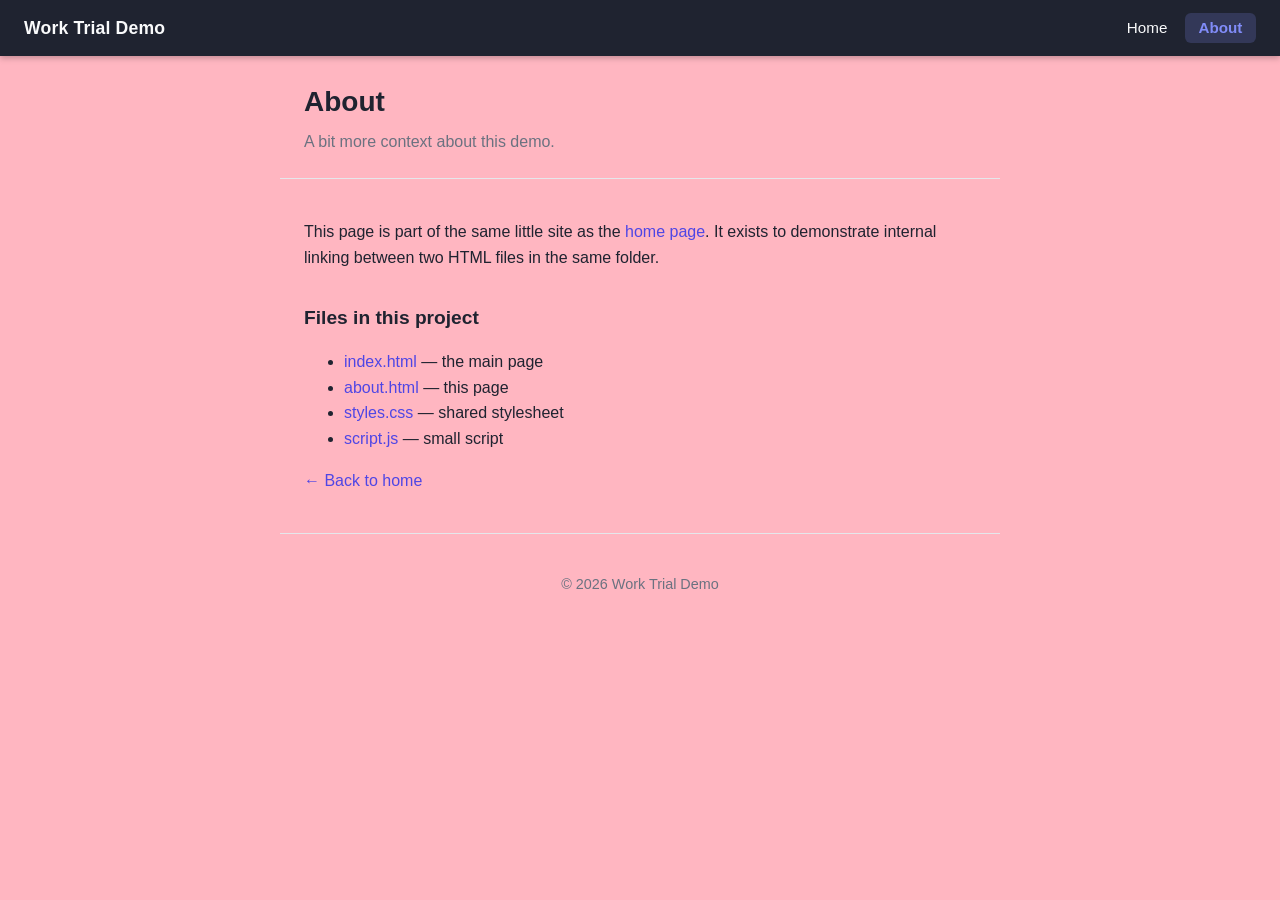
==== about.html @ fc3dd26b "agent: add a navbar with all the pages created" ====
<!DOCTYPE html>
<html lang="en">
<head>
  <meta charset="UTF-8">
  <meta name="viewport" content="width=device-width, initial-scale=1.0">
  <title>About — My Work Trial Test Page</title>
  <link rel="stylesheet" href="styles.css">
</head>
<body>

  <nav class="navbar">
    <a class="nav-brand" href="index.html">Work Trial Demo</a>
    <button class="nav-toggle" id="nav-toggle" aria-label="Toggle navigation" aria-expanded="false">
      <span></span>
      <span></span>
      <span></span>
    </button>
    <ul class="nav-links" id="nav-links">
      <li><a href="index.html">Home</a></li>
      <li><a href="about.html" class="active">About</a></li>
    </ul>
  </nav>

  <header>
    <h1>About</h1>
    <p class="subtitle">A bit more context about this demo.</p>
  </header>

  <main>
    <section>
      <p>
        This page is part of the same little site as the
        <a href="index.html">home page</a>. It exists to demonstrate
        internal linking between two HTML files in the same folder.
      </p>
    </section>

    <section>
      <h2>Files in this project</h2>
      <ul>
        <li><a href="index.html">index.html</a> — the main page</li>
        <li><a href="about.html">about.html</a> — this page</li>
        <li><a href="styles.css">styles.css</a> — shared stylesheet</li>
        <li><a href="script.js">script.js</a> — small script</li>
      </ul>
    </section>

    <p><a href="index.html">← Back to home</a></p>
  </main>

  <footer>
    <p>&copy; <span id="year"></span> Work Trial Demo</p>
  </footer>

  <script src="script.js"></script>
</body>
</html>
---- styles.css ----
:root {
  --bg: #ffb6c1;
  --fg: #1f2330;
  --accent: #4f46e5;
  --muted: #6b7280;
  --nav-bg: #1f2330;
  --nav-fg: #f9fafb;
  --nav-active: #818cf8;
  --nav-hover: #818cf8;
}

* { box-sizing: border-box; }

body {
  margin: 0;
  font-family: -apple-system, BlinkMacSystemFont, "Segoe UI", Roboto, sans-serif;
  background: var(--bg);
  color: var(--fg);
  line-height: 1.6;
}

/* ── Navbar ─────────────────────────────────────────────────────── */
.navbar {
  display: flex;
  align-items: center;
  justify-content: space-between;
  background: var(--nav-bg);
  padding: 0 1.5rem;
  height: 56px;
  position: sticky;
  top: 0;
  z-index: 100;
  box-shadow: 0 2px 6px rgba(0, 0, 0, 0.25);
}

.nav-brand {
  color: var(--nav-fg);
  font-weight: 700;
  font-size: 1.1rem;
  text-decoration: none;
  white-space: nowrap;
  letter-spacing: 0.01em;
}
.nav-brand:hover { color: var(--nav-active); text-decoration: none; }

.nav-links {
  list-style: none;
  display: flex;
  gap: 0.25rem;
  margin: 0;
  padding: 0;
}

.nav-links a {
  color: var(--nav-fg);
  text-decoration: none;
  padding: 0.4rem 0.85rem;
  border-radius: 6px;
  font-size: 0.95rem;
  transition: background 0.15s, color 0.15s;
}
.nav-links a:hover {
  background: rgba(255, 255, 255, 0.1);
  color: var(--nav-active);
  text-decoration: none;
}
.nav-links a.active {
  background: rgba(129, 140, 248, 0.2);
  color: var(--nav-active);
  font-weight: 600;
}

/* Hamburger button (hidden on desktop) */
.nav-toggle {
  display: none;
  flex-direction: column;
  justify-content: center;
  gap: 5px;
  background: none;
  border: none;
  cursor: pointer;
  padding: 0.4rem;
  border-radius: 6px;
}
.nav-toggle span {
  display: block;
  width: 22px;
  height: 2px;
  background: var(--nav-fg);
  border-radius: 2px;
  transition: transform 0.2s, opacity 0.2s;
}
.nav-toggle:hover { background: rgba(255, 255, 255, 0.1); }

/* Mobile styles */
@media (max-width: 600px) {
  .nav-toggle {
    display: flex;
  }

  .nav-links {
    display: none;
    flex-direction: column;
    gap: 0;
    position: absolute;
    top: 56px;
    left: 0;
    right: 0;
    background: var(--nav-bg);
    padding: 0.5rem 1rem 1rem;
    box-shadow: 0 4px 8px rgba(0, 0, 0, 0.2);
  }
  .nav-links.open {
    display: flex;
  }
  .nav-links a {
    padding: 0.65rem 0.5rem;
    border-radius: 6px;
  }

  /* Animate hamburger → ✕ when open */
  .nav-toggle[aria-expanded="true"] span:nth-child(1) {
    transform: translateY(7px) rotate(45deg);
  }
  .nav-toggle[aria-expanded="true"] span:nth-child(2) {
    opacity: 0;
  }
  .nav-toggle[aria-expanded="true"] span:nth-child(3) {
    transform: translateY(-7px) rotate(-45deg);
  }
}

/* ── Page layout ─────────────────────────────────────────────────── */
header, main, footer {
  max-width: 720px;
  margin: 0 auto;
  padding: 1.5rem;
}

header {
  border-bottom: 1px solid #e5e7eb;
}

h1 { margin: 0 0 0.25rem; font-size: 1.75rem; }
h2 { margin-top: 2rem; font-size: 1.2rem; }

.subtitle { color: var(--muted); margin: 0; }

a { color: var(--accent); text-decoration: none; }
a:hover { text-decoration: underline; }

button {
  background: var(--accent);
  color: white;
  border: 0;
  padding: 0.6rem 1rem;
  border-radius: 6px;
  font-size: 1rem;
  cursor: pointer;
}
button:hover { opacity: 0.9; }

footer {
  border-top: 1px solid #e5e7eb;
  color: var(--muted);
  font-size: 0.9rem;
  text-align: center;
}
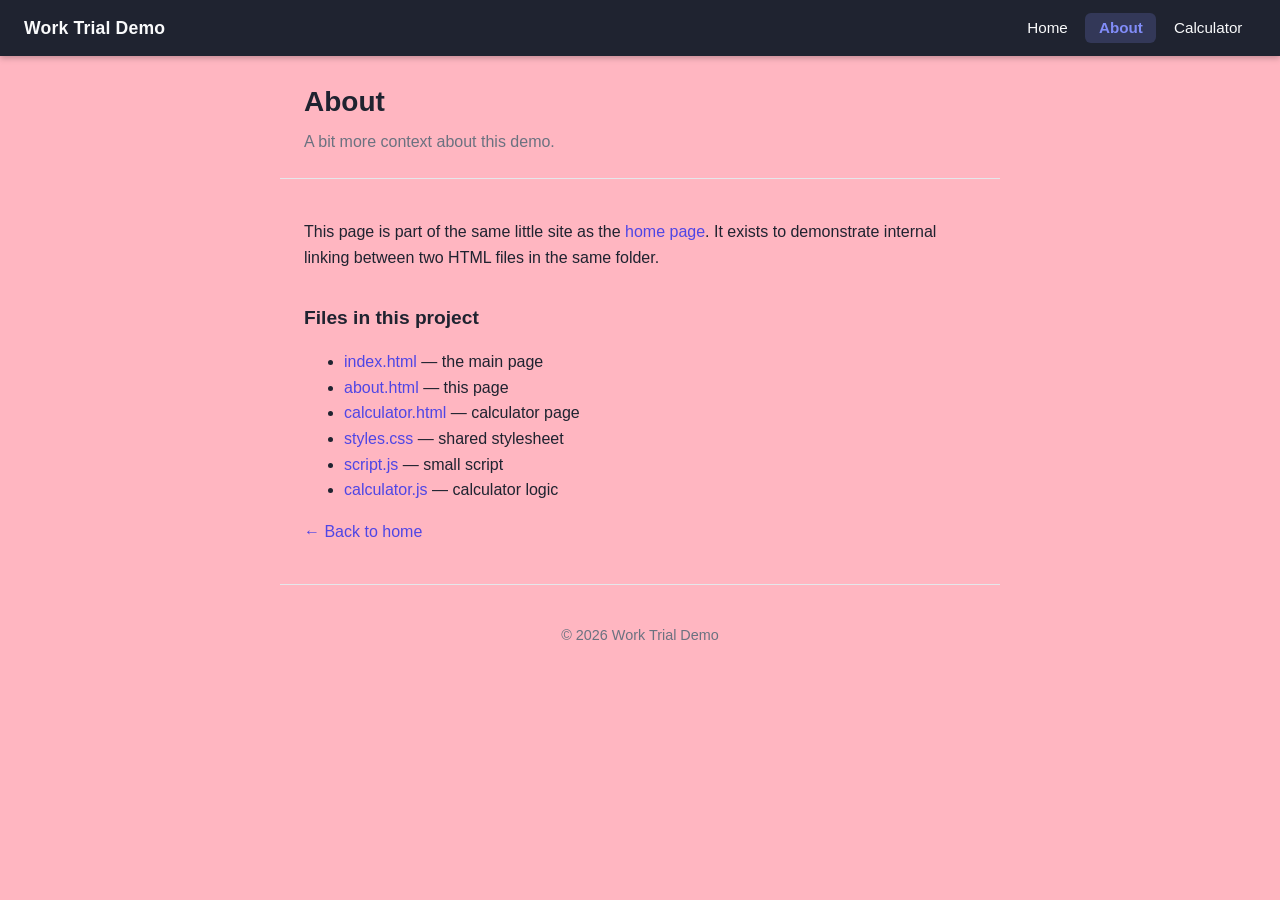
==== commit 3d70704e: "agent: Create a calculator page." ====
--- a/about.html
+++ b/about.html
@@ -18,6 +18,7 @@
     <ul class="nav-links" id="nav-links">
       <li><a href="index.html">Home</a></li>
       <li><a href="about.html" class="active">About</a></li>
+      <li><a href="calculator.html">Calculator</a></li>
     </ul>
   </nav>
 
@@ -40,8 +41,10 @@
       <ul>
         <li><a href="index.html">index.html</a> — the main page</li>
         <li><a href="about.html">about.html</a> — this page</li>
+        <li><a href="calculator.html">calculator.html</a> — calculator page</li>
         <li><a href="styles.css">styles.css</a> — shared stylesheet</li>
         <li><a href="script.js">script.js</a> — small script</li>
+        <li><a href="calculator.js">calculator.js</a> — calculator logic</li>
       </ul>
     </section>
 
--- a/styles.css
+++ b/styles.css
@@ -166,3 +166,122 @@
   font-size: 0.9rem;
   text-align: center;
 }
+
+/* ── Calculator ──────────────────────────────────────────────────── */
+.calc-wrapper {
+  display: flex;
+  justify-content: center;
+  padding: 1rem 0 2rem;
+}
+
+.calc {
+  background: #1c1c1e;
+  border-radius: 20px;
+  padding: 1.25rem;
+  width: 320px;
+  box-shadow: 0 8px 32px rgba(0, 0, 0, 0.35);
+}
+
+/* Display */
+.calc-display {
+  text-align: right;
+  padding: 0.5rem 0.75rem 0.75rem;
+  min-height: 88px;
+  display: flex;
+  flex-direction: column;
+  justify-content: flex-end;
+  gap: 2px;
+}
+
+.calc-expression {
+  font-size: 0.9rem;
+  color: #8e8e93;
+  min-height: 1.2em;
+  word-break: break-all;
+}
+
+.calc-screen {
+  font-size: 3rem;
+  font-weight: 300;
+  color: #ffffff;
+  letter-spacing: -0.02em;
+  line-height: 1.1;
+  word-break: break-all;
+  transition: font-size 0.1s;
+}
+
+/* Shrink text when number is long */
+.calc-screen.small { font-size: 2rem; }
+
+/* Button grid */
+.calc-grid {
+  display: grid;
+  grid-template-columns: repeat(4, 1fr);
+  gap: 12px;
+  margin-top: 0.5rem;
+}
+
+/* Base button */
+.calc-btn {
+  aspect-ratio: 1;
+  border: none;
+  border-radius: 50%;
+  font-size: 1.35rem;
+  font-weight: 400;
+  cursor: pointer;
+  transition: filter 0.1s, transform 0.08s;
+  display: flex;
+  align-items: center;
+  justify-content: center;
+  padding: 0;
+  /* Override global button styles */
+  background: #3a3a3c;
+  color: #ffffff;
+  line-height: 1;
+}
+.calc-btn:hover  { filter: brightness(1.2); opacity: 1; }
+.calc-btn:active { transform: scale(0.93); filter: brightness(0.85); opacity: 1; }
+
+/* Secondary (top row: AC, +/−, %) */
+.calc-btn.btn-secondary {
+  background: #636366;
+  color: #000000;
+}
+
+/* Operator column */
+.calc-btn.btn-operator {
+  background: var(--accent);
+  color: #ffffff;
+  font-size: 1.6rem;
+  font-weight: 300;
+}
+
+/* Equals button */
+.calc-btn.btn-accent {
+  background: var(--accent);
+  color: #ffffff;
+  font-size: 1.6rem;
+}
+
+/* Wide "0" button spans 2 columns */
+.calc-btn.btn-zero {
+  grid-column: span 2;
+  aspect-ratio: unset;
+  border-radius: 40px;
+  justify-content: flex-start;
+  padding-left: 1.35rem;
+}
+
+/* Active operator highlight */
+.calc-btn.btn-operator.active-op {
+  background: #ffffff;
+  color: var(--accent);
+}
+
+/* Responsive: shrink a little on very small screens */
+@media (max-width: 380px) {
+  .calc { width: 290px; padding: 1rem; }
+  .calc-grid { gap: 9px; }
+  .calc-screen { font-size: 2.4rem; }
+  .calc-btn { font-size: 1.15rem; }
+}
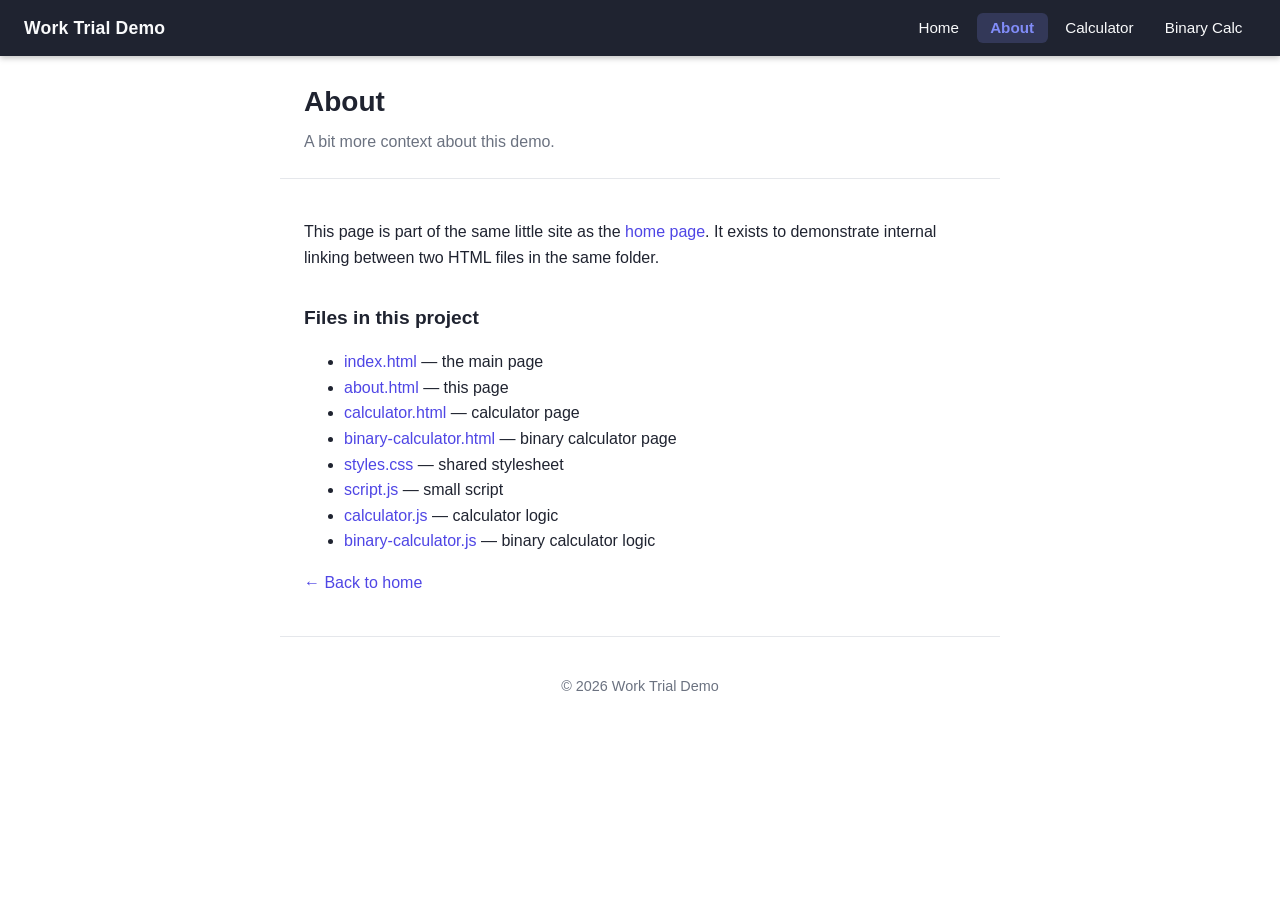
==== commit a99adb7c: "agent: Add a bianry calcualtor" ====
--- a/about.html
+++ b/about.html
@@ -19,6 +19,7 @@
       <li><a href="index.html">Home</a></li>
       <li><a href="about.html" class="active">About</a></li>
       <li><a href="calculator.html">Calculator</a></li>
+      <li><a href="binary-calculator.html">Binary Calc</a></li>
     </ul>
   </nav>
 
@@ -42,9 +43,11 @@
         <li><a href="index.html">index.html</a> — the main page</li>
         <li><a href="about.html">about.html</a> — this page</li>
         <li><a href="calculator.html">calculator.html</a> — calculator page</li>
+        <li><a href="binary-calculator.html">binary-calculator.html</a> — binary calculator page</li>
         <li><a href="styles.css">styles.css</a> — shared stylesheet</li>
         <li><a href="script.js">script.js</a> — small script</li>
         <li><a href="calculator.js">calculator.js</a> — calculator logic</li>
+        <li><a href="binary-calculator.js">binary-calculator.js</a> — binary calculator logic</li>
       </ul>
     </section>
 
--- a/styles.css
+++ b/styles.css
@@ -1,5 +1,5 @@
 :root {
-  --bg: #ffb6c1;
+  --bg: #ffffff;
   --fg: #1f2330;
   --accent: #4f46e5;
   --muted: #6b7280;
@@ -13,7 +13,7 @@
 
 body {
   margin: 0;
-  font-family: -apple-system, BlinkMacSystemFont, "Segoe UI", Roboto, sans-serif;
+  font-family: "Calibri", "Candara", "Segoe UI", "Optima", sans-serif;
   background: var(--bg);
   color: var(--fg);
   line-height: 1.6;
@@ -285,3 +285,210 @@
   .calc-screen { font-size: 2.4rem; }
   .calc-btn { font-size: 1.15rem; }
 }
+
+
+/* ── Binary Calculator ───────────────────────────────────────────── */
+.bin-calc-wrapper {
+  display: flex;
+  flex-wrap: wrap;
+  justify-content: center;
+  gap: 2rem;
+  padding: 1rem 0 2rem;
+}
+
+/* ── Binary Calculator keypad ─────────────────────────────────────── */
+.bin-calc {
+  background: #1c1c1e;
+  border-radius: 20px;
+  padding: 1.25rem;
+  width: 320px;
+  box-shadow: 0 8px 32px rgba(0, 0, 0, 0.35);
+  flex-shrink: 0;
+}
+
+/* Display */
+.bin-display {
+  text-align: right;
+  padding: 0.5rem 0.75rem 0.75rem;
+  min-height: 100px;
+  display: flex;
+  flex-direction: column;
+  justify-content: flex-end;
+  gap: 2px;
+}
+
+.bin-expression {
+  font-size: 0.85rem;
+  color: #8e8e93;
+  min-height: 1.2em;
+  word-break: break-all;
+  font-family: "Courier New", Courier, monospace;
+}
+
+.bin-screen {
+  font-size: 2.6rem;
+  font-weight: 300;
+  color: #ffffff;
+  letter-spacing: 0.05em;
+  line-height: 1.1;
+  word-break: break-all;
+  font-family: "Courier New", Courier, monospace;
+  transition: font-size 0.1s;
+}
+.bin-screen.small { font-size: 1.6rem; }
+
+.bin-decimal {
+  font-size: 0.8rem;
+  color: #636366;
+  min-height: 1.1em;
+  font-family: "Courier New", Courier, monospace;
+}
+
+/* Button grid */
+.bin-grid {
+  display: grid;
+  grid-template-columns: repeat(4, 1fr);
+  gap: 12px;
+  margin-top: 0.5rem;
+}
+
+/* Base button */
+.bin-btn {
+  aspect-ratio: 1;
+  border: none;
+  border-radius: 50%;
+  font-size: 1.35rem;
+  font-weight: 400;
+  cursor: pointer;
+  transition: filter 0.1s, transform 0.08s;
+  display: flex;
+  align-items: center;
+  justify-content: center;
+  padding: 0;
+  background: #3a3a3c;
+  color: #ffffff;
+  line-height: 1;
+}
+.bin-btn:hover  { filter: brightness(1.2); opacity: 1; }
+.bin-btn:active { transform: scale(0.93); filter: brightness(0.85); opacity: 1; }
+
+/* Secondary (AC, +/−, ⌫) */
+.bin-btn.btn-secondary {
+  background: #636366;
+  color: #000000;
+}
+
+/* Operator column */
+.bin-btn.btn-operator {
+  background: var(--accent);
+  color: #ffffff;
+  font-size: 1.6rem;
+  font-weight: 300;
+}
+
+/* Equals */
+.bin-btn.btn-accent {
+  background: var(--accent);
+  color: #ffffff;
+  font-size: 1.6rem;
+}
+
+/* Disabled (non-binary digits greyed out) */
+.bin-btn.btn-disabled {
+  background: #2c2c2e;
+  color: #48484a;
+  cursor: not-allowed;
+  font-size: 1rem;
+}
+.bin-btn.btn-disabled:hover { filter: none; }
+
+/* Wide "0" button spans 2 columns */
+.bin-btn.bin-btn-zero {
+  grid-column: span 2;
+  aspect-ratio: unset;
+  border-radius: 40px;
+  justify-content: flex-start;
+  padding-left: 1.35rem;
+  font-size: 1.35rem;
+}
+
+/* Active operator highlight */
+.bin-btn.btn-operator.active-op {
+  background: #ffffff;
+  color: var(--accent);
+}
+
+/* ── Base Converter panel ─────────────────────────────────────────── */
+.bin-converter {
+  background: #f3f4f6;
+  border-radius: 16px;
+  padding: 1.5rem 1.75rem;
+  width: 280px;
+  box-shadow: 0 4px 16px rgba(0, 0, 0, 0.08);
+  flex-shrink: 0;
+  align-self: flex-start;
+}
+
+.bin-converter h2 {
+  margin: 0 0 0.25rem;
+  font-size: 1.1rem;
+  color: var(--fg);
+}
+
+.converter-hint {
+  font-size: 0.82rem;
+  color: var(--muted);
+  margin: 0 0 1rem;
+}
+
+.conv-row {
+  display: flex;
+  flex-direction: column;
+  gap: 3px;
+  margin-bottom: 0.85rem;
+}
+
+.conv-row label {
+  font-size: 0.78rem;
+  font-weight: 600;
+  color: var(--muted);
+  text-transform: uppercase;
+  letter-spacing: 0.04em;
+}
+
+.conv-row input {
+  border: 1.5px solid #d1d5db;
+  border-radius: 8px;
+  padding: 0.45rem 0.65rem;
+  font-size: 1rem;
+  font-family: "Courier New", Courier, monospace;
+  color: var(--fg);
+  background: #ffffff;
+  outline: none;
+  transition: border-color 0.15s;
+}
+.conv-row input:focus {
+  border-color: var(--accent);
+  box-shadow: 0 0 0 3px rgba(79, 70, 229, 0.15);
+}
+
+.conv-error {
+  font-size: 0.8rem;
+  color: #dc2626;
+  min-height: 1.2em;
+  margin: 0;
+}
+
+/* Responsive */
+@media (max-width: 700px) {
+  .bin-calc-wrapper { flex-direction: column; align-items: center; }
+  .bin-converter { width: 320px; }
+}
+
+@media (max-width: 380px) {
+  .bin-calc { width: 290px; padding: 1rem; }
+  .bin-grid { gap: 9px; }
+  .bin-screen { font-size: 2rem; }
+  .bin-btn { font-size: 1.15rem; }
+  .bin-converter { width: 290px; }
+}
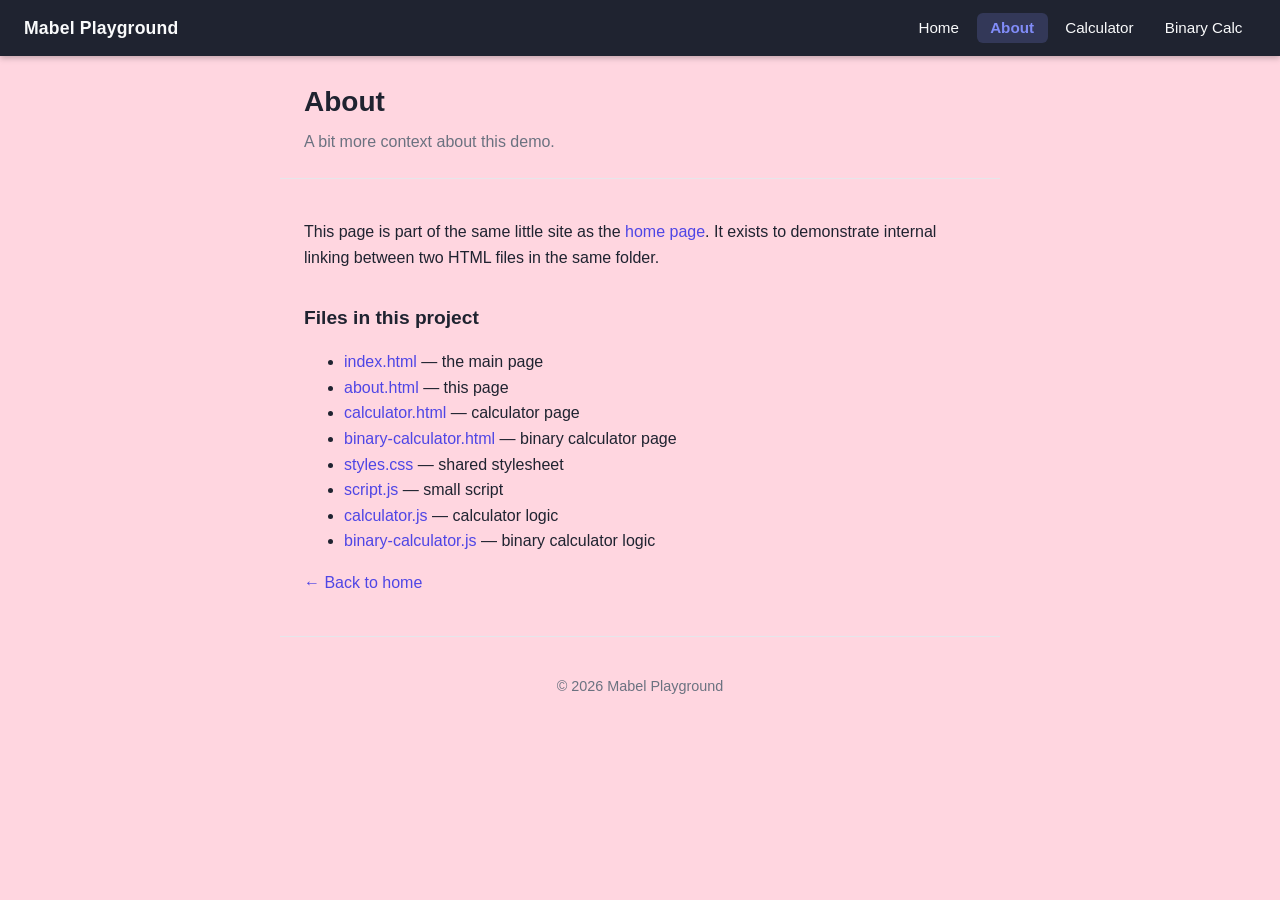
==== commit 31f2ca84: "agent: All the pages should say Mabel Playground. they should have the same col" ====
--- a/about.html
+++ b/about.html
@@ -3,13 +3,13 @@
 <head>
   <meta charset="UTF-8">
   <meta name="viewport" content="width=device-width, initial-scale=1.0">
-  <title>About — My Work Trial Test Page</title>
+  <title>About — Mabel Playground</title>
   <link rel="stylesheet" href="styles.css">
 </head>
 <body>
 
   <nav class="navbar">
-    <a class="nav-brand" href="index.html">Work Trial Demo</a>
+    <a class="nav-brand" href="index.html">Mabel Playground</a>
     <button class="nav-toggle" id="nav-toggle" aria-label="Toggle navigation" aria-expanded="false">
       <span></span>
       <span></span>
@@ -55,7 +55,7 @@
   </main>
 
   <footer>
-    <p>&copy; <span id="year"></span> Work Trial Demo</p>
+    <p>&copy; <span id="year"></span> Mabel Playground</p>
   </footer>
 
   <script src="script.js"></script>
--- a/styles.css
+++ b/styles.css
@@ -1,5 +1,5 @@
 :root {
-  --bg: #ffffff;
+  --bg: #ffd6e0;
   --fg: #1f2330;
   --accent: #4f46e5;
   --muted: #6b7280;
@@ -420,7 +420,7 @@
 
 /* ── Base Converter panel ─────────────────────────────────────────── */
 .bin-converter {
-  background: #f3f4f6;
+  background: var(--bg);
   border-radius: 16px;
   padding: 1.5rem 1.75rem;
   width: 280px;
@@ -463,7 +463,7 @@
   font-size: 1rem;
   font-family: "Courier New", Courier, monospace;
   color: var(--fg);
-  background: #ffffff;
+  background: var(--bg);
   outline: none;
   transition: border-color 0.15s;
 }
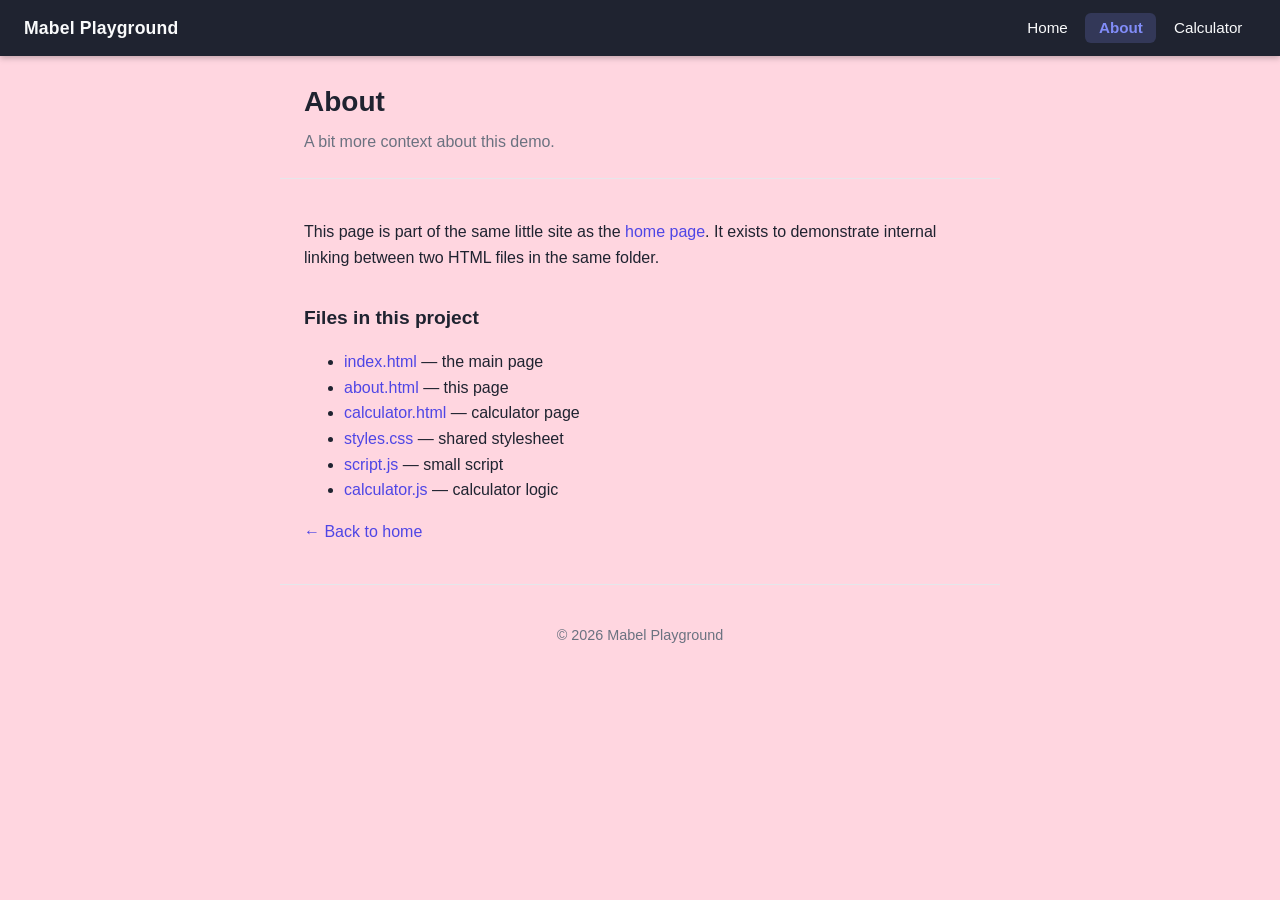
==== commit 591ca00d: "agent: Remove the calculator page" ====
--- a/about.html
+++ b/about.html
@@ -19,7 +19,6 @@
       <li><a href="index.html">Home</a></li>
       <li><a href="about.html" class="active">About</a></li>
       <li><a href="calculator.html">Calculator</a></li>
-      <li><a href="binary-calculator.html">Binary Calc</a></li>
     </ul>
   </nav>
 
@@ -43,11 +42,9 @@
         <li><a href="index.html">index.html</a> — the main page</li>
         <li><a href="about.html">about.html</a> — this page</li>
         <li><a href="calculator.html">calculator.html</a> — calculator page</li>
-        <li><a href="binary-calculator.html">binary-calculator.html</a> — binary calculator page</li>
         <li><a href="styles.css">styles.css</a> — shared stylesheet</li>
         <li><a href="script.js">script.js</a> — small script</li>
         <li><a href="calculator.js">calculator.js</a> — calculator logic</li>
-        <li><a href="binary-calculator.js">binary-calculator.js</a> — binary calculator logic</li>
       </ul>
     </section>
 
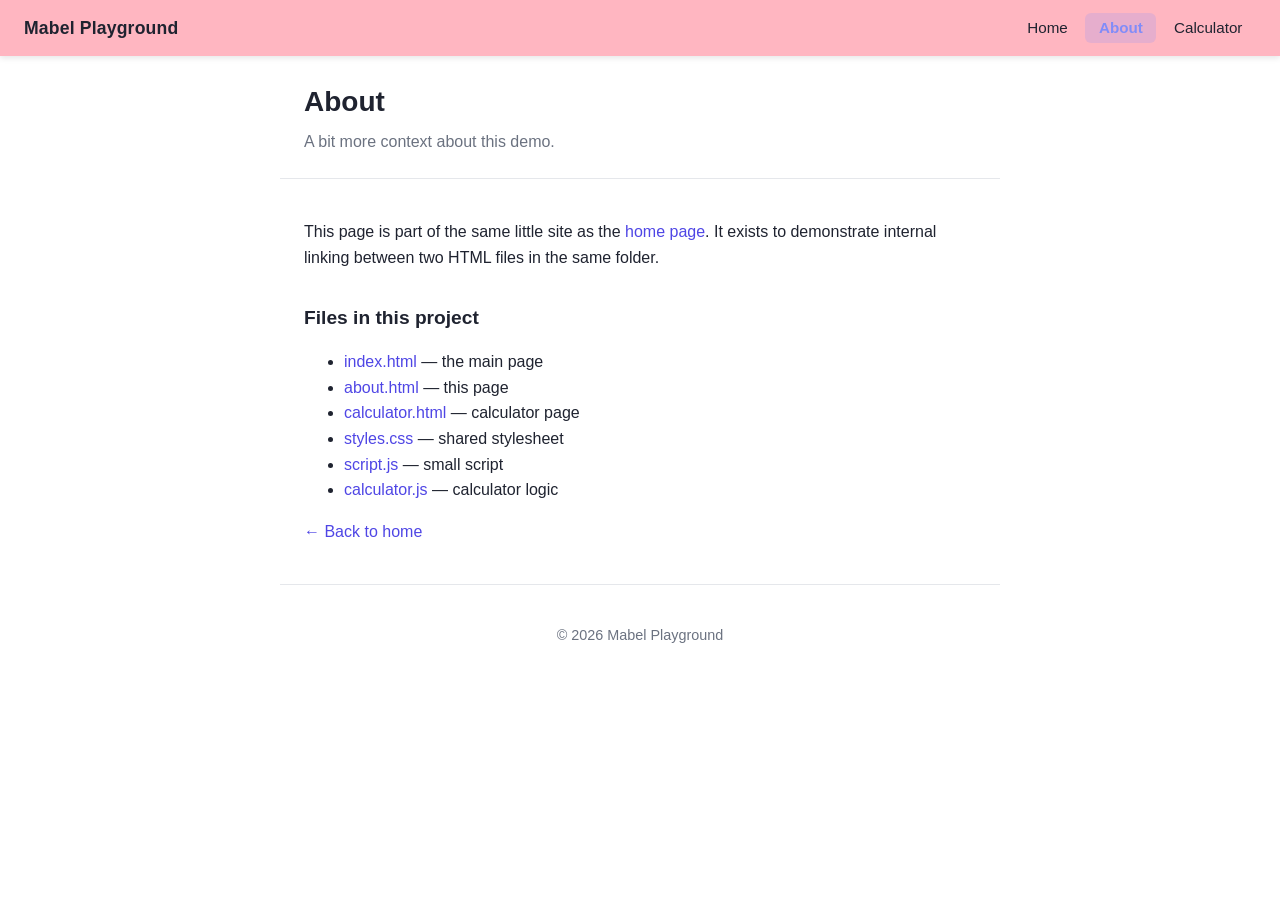
==== commit 3b5be48b: "agent: create a favicon" ====
--- a/about.html
+++ b/about.html
@@ -4,6 +4,7 @@
   <meta charset="UTF-8">
   <meta name="viewport" content="width=device-width, initial-scale=1.0">
   <title>About — Mabel Playground</title>
+  <link rel="icon" type="image/svg+xml" href="favicon.svg">
   <link rel="stylesheet" href="styles.css">
 </head>
 <body>
--- a/styles.css
+++ b/styles.css
@@ -1,10 +1,10 @@
 :root {
-  --bg: #ffd6e0;
+  --bg: #ffffff;
   --fg: #1f2330;
   --accent: #4f46e5;
   --muted: #6b7280;
-  --nav-bg: #1f2330;
-  --nav-fg: #f9fafb;
+  --nav-bg: #ffb6c1;
+  --nav-fg: #1f2330;
   --nav-active: #818cf8;
   --nav-hover: #818cf8;
 }
@@ -30,7 +30,7 @@
   position: sticky;
   top: 0;
   z-index: 100;
-  box-shadow: 0 2px 6px rgba(0, 0, 0, 0.25);
+  box-shadow: 0 2px 6px rgba(0, 0, 0, 0.10);
 }
 
 .nav-brand {
@@ -60,7 +60,7 @@
   transition: background 0.15s, color 0.15s;
 }
 .nav-links a:hover {
-  background: rgba(255, 255, 255, 0.1);
+  background: rgba(0, 0, 0, 0.07);
   color: var(--nav-active);
   text-decoration: none;
 }
@@ -90,7 +90,7 @@
   border-radius: 2px;
   transition: transform 0.2s, opacity 0.2s;
 }
-.nav-toggle:hover { background: rgba(255, 255, 255, 0.1); }
+.nav-toggle:hover { background: rgba(0, 0, 0, 0.07); }
 
 /* Mobile styles */
 @media (max-width: 600px) {
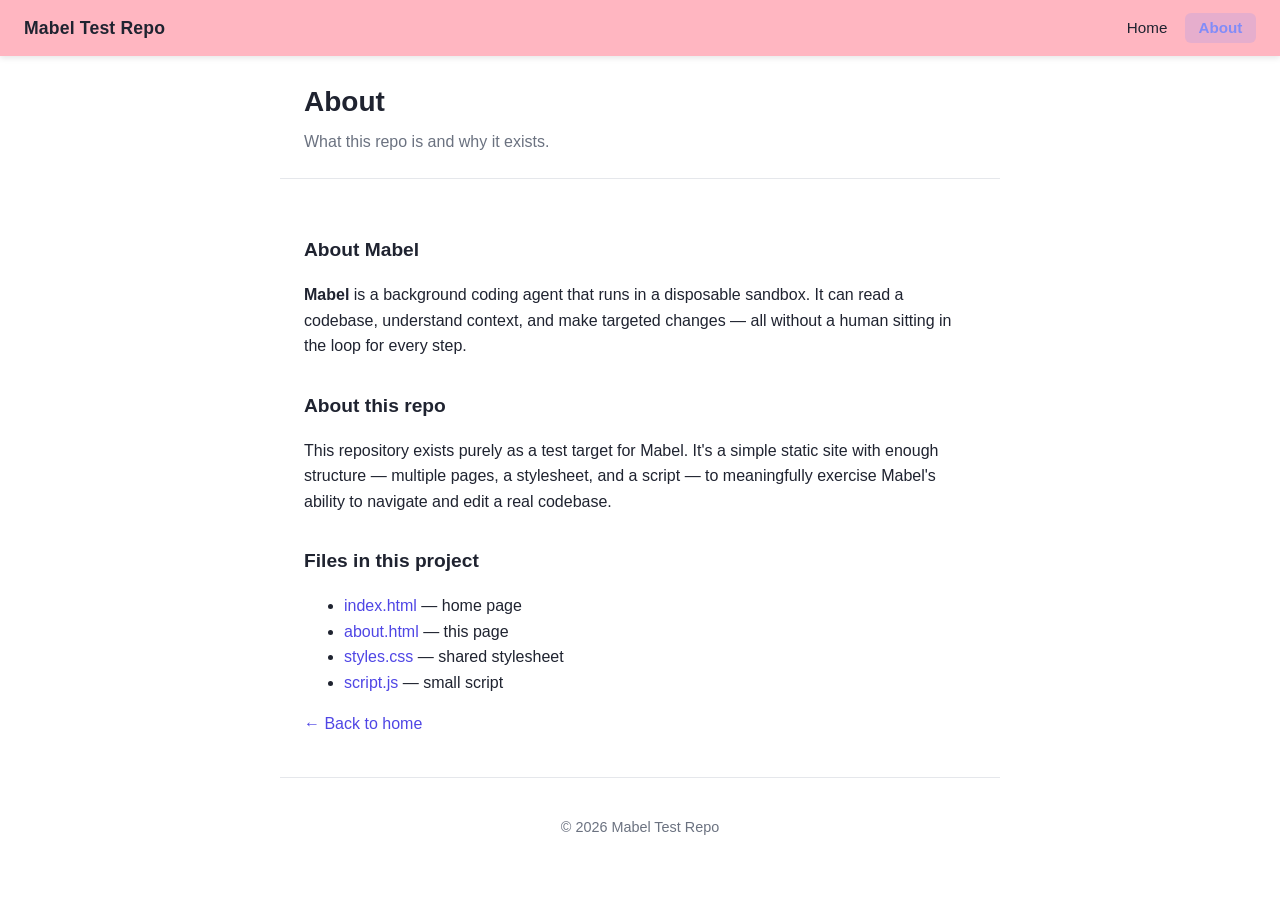
==== commit c0a2596b: "agent: update the description of the website to what it is ... a test repo so w" ====
--- a/about.html
+++ b/about.html
@@ -3,14 +3,15 @@
 <head>
   <meta charset="UTF-8">
   <meta name="viewport" content="width=device-width, initial-scale=1.0">
-  <title>About — Mabel Playground</title>
+  <title>About — Mabel Test Repo</title>
+  <meta name="description" content="About this test repository for Mabel, a background coding agent that runs in a disposable sandbox.">
   <link rel="icon" type="image/svg+xml" href="favicon.svg">
   <link rel="stylesheet" href="styles.css">
 </head>
 <body>
 
   <nav class="navbar">
-    <a class="nav-brand" href="index.html">Mabel Playground</a>
+    <a class="nav-brand" href="index.html">Mabel Test Repo</a>
     <button class="nav-toggle" id="nav-toggle" aria-label="Toggle navigation" aria-expanded="false">
       <span></span>
       <span></span>
@@ -19,33 +20,40 @@
     <ul class="nav-links" id="nav-links">
       <li><a href="index.html">Home</a></li>
       <li><a href="about.html" class="active">About</a></li>
-      <li><a href="calculator.html">Calculator</a></li>
     </ul>
   </nav>
 
   <header>
     <h1>About</h1>
-    <p class="subtitle">A bit more context about this demo.</p>
+    <p class="subtitle">What this repo is and why it exists.</p>
   </header>
 
   <main>
     <section>
+      <h2>About Mabel</h2>
       <p>
-        This page is part of the same little site as the
-        <a href="index.html">home page</a>. It exists to demonstrate
-        internal linking between two HTML files in the same folder.
+        <strong>Mabel</strong> is a background coding agent that runs in a disposable sandbox.
+        It can read a codebase, understand context, and make targeted changes — all without
+        a human sitting in the loop for every step.
+      </p>
+    </section>
+
+    <section>
+      <h2>About this repo</h2>
+      <p>
+        This repository exists purely as a test target for Mabel. It's a simple static site
+        with enough structure — multiple pages, a stylesheet, and a script — to meaningfully
+        exercise Mabel's ability to navigate and edit a real codebase.
       </p>
     </section>
 
     <section>
       <h2>Files in this project</h2>
       <ul>
-        <li><a href="index.html">index.html</a> — the main page</li>
+        <li><a href="index.html">index.html</a> — home page</li>
         <li><a href="about.html">about.html</a> — this page</li>
-        <li><a href="calculator.html">calculator.html</a> — calculator page</li>
         <li><a href="styles.css">styles.css</a> — shared stylesheet</li>
         <li><a href="script.js">script.js</a> — small script</li>
-        <li><a href="calculator.js">calculator.js</a> — calculator logic</li>
       </ul>
     </section>
 
@@ -53,7 +61,7 @@
   </main>
 
   <footer>
-    <p>&copy; <span id="year"></span> Mabel Playground</p>
+    <p>&copy; <span id="year"></span> Mabel Test Repo</p>
   </footer>
 
   <script src="script.js"></script>
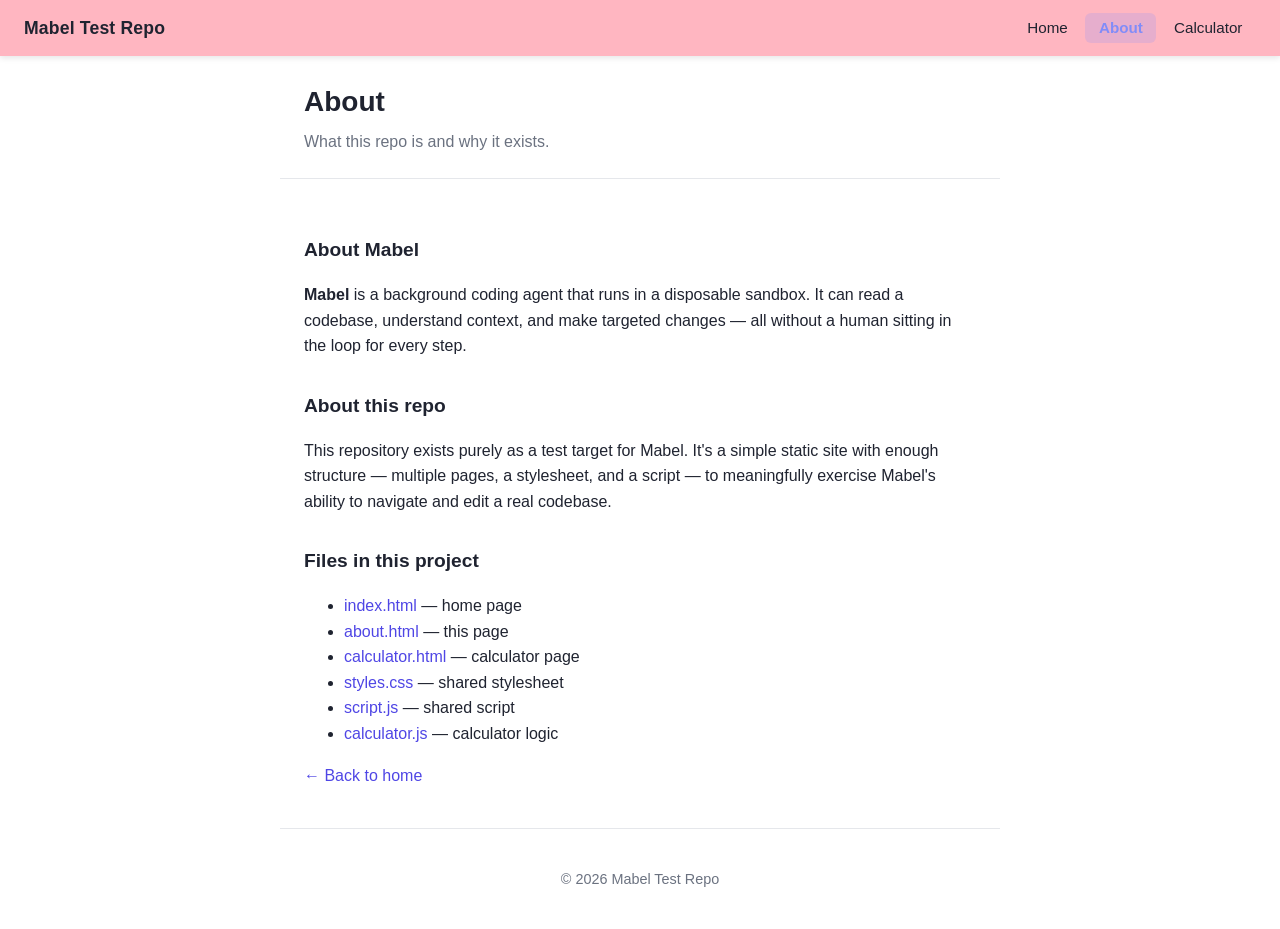
==== commit 56f62f08: "agent: create a calculator page" ====
--- a/about.html
+++ b/about.html
@@ -20,6 +20,7 @@
     <ul class="nav-links" id="nav-links">
       <li><a href="index.html">Home</a></li>
       <li><a href="about.html" class="active">About</a></li>
+      <li><a href="calculator.html">Calculator</a></li>
     </ul>
   </nav>
 
@@ -52,8 +53,10 @@
       <ul>
         <li><a href="index.html">index.html</a> — home page</li>
         <li><a href="about.html">about.html</a> — this page</li>
+        <li><a href="calculator.html">calculator.html</a> — calculator page</li>
         <li><a href="styles.css">styles.css</a> — shared stylesheet</li>
-        <li><a href="script.js">script.js</a> — small script</li>
+        <li><a href="script.js">script.js</a> — shared script</li>
+        <li><a href="calculator.js">calculator.js</a> — calculator logic</li>
       </ul>
     </section>
 
